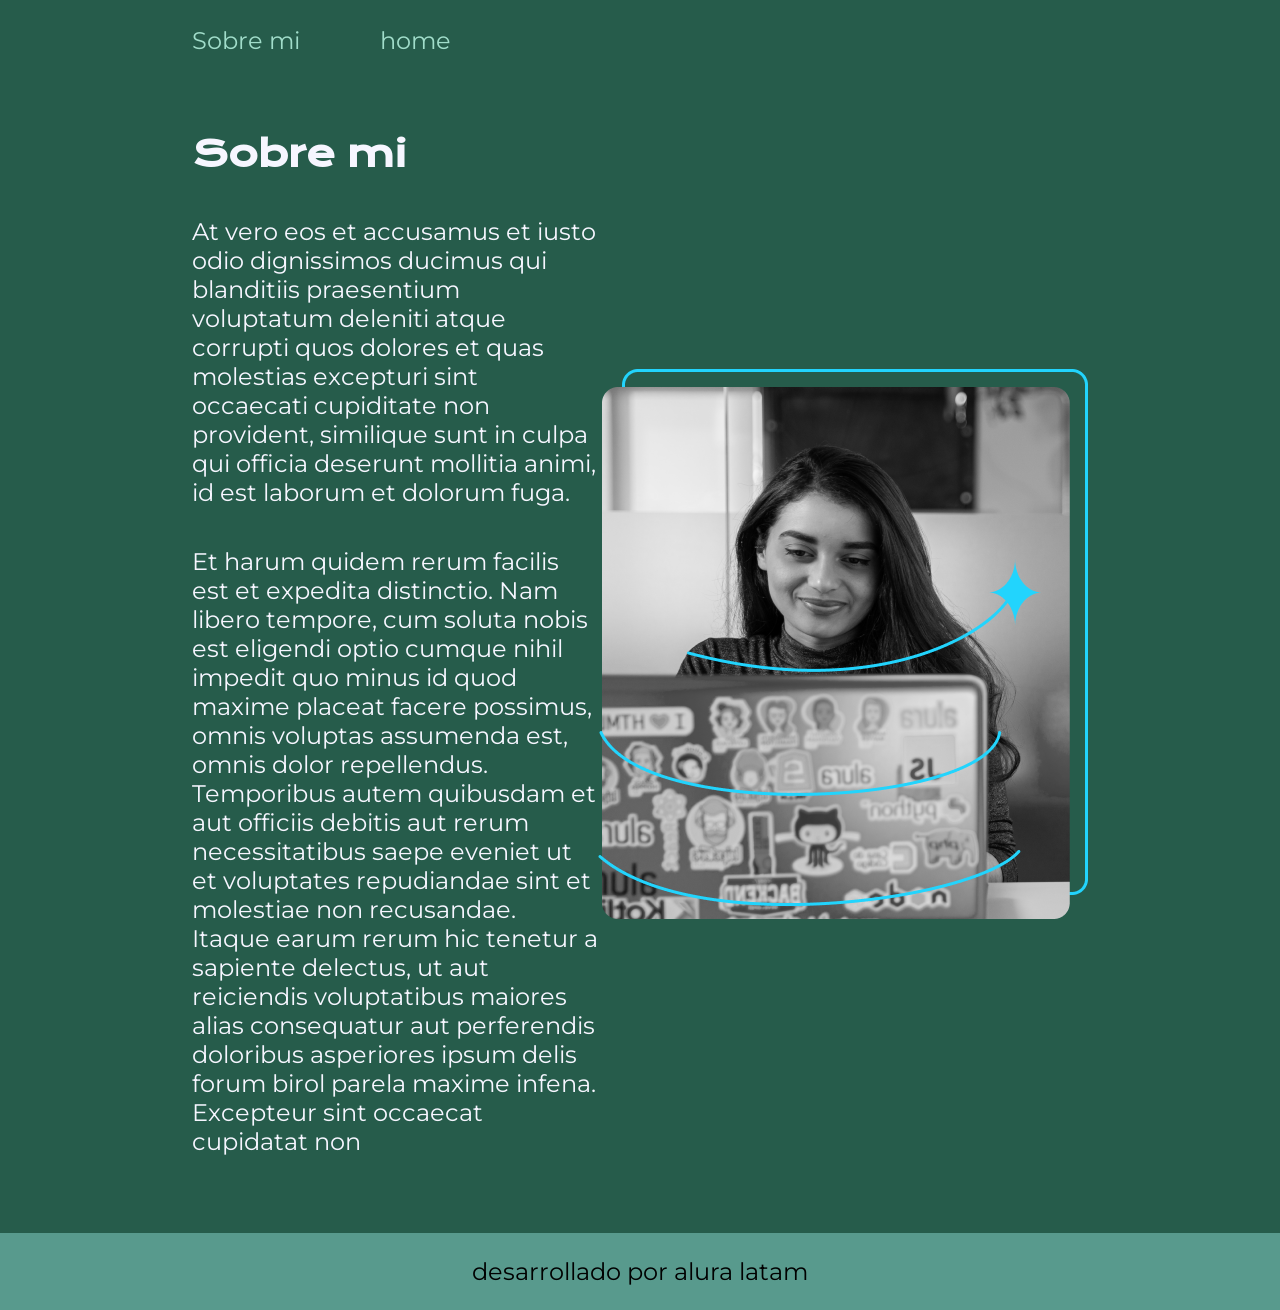
==== sobre-mi.html @ 53257da1 "version uno de un ejemplo de curriculum" ====
<!DOCTYPE html>
<html lang="en">
<head>
    <meta charset="UTF-8">
    <meta name="viewport" content="width=device-width, initial-scale=1.0">
    <title>Sobre mi</title>
    <link rel="stylesheet" href="./styles/stile.css">
</head>
<body>

    <header class="header">
        <nav class="header-menu">
            <a class="header-menu-link" href="sobre-mi.html">Sobre mi</a>
            <a class="header-menu-link" href="index.html">home</a>
        </nav>
    </header>

    <main class="presentacion">
        <section class="texto-presentacion">
            <h1 class="titulo-presentacion">Sobre mi</h1>
            <p class="parrafo-presentacion">At vero eos et accusamus et iusto odio dignissimos ducimus qui
            blanditiis praesentium voluptatum deleniti atque corrupti quos 
            dolores et quas molestias excepturi sint occaecati cupiditate non 
            provident, similique sunt in culpa qui officia deserunt mollitia 
            animi, id est laborum et dolorum fuga.</p>

            <p class="parrafo-presentacion">Et harum quidem rerum facilis est et expedita distinctio. 
            Nam libero tempore, cum soluta nobis est eligendi optio cumque 
            nihil impedit quo minus id quod maxime placeat facere possimus, 
            omnis voluptas assumenda est, omnis dolor repellendus. Temporibus 
            autem quibusdam et aut officiis debitis aut rerum necessitatibus 
            saepe eveniet ut et voluptates repudiandae sint et molestiae non 
            recusandae. Itaque earum rerum hic tenetur a sapiente delectus, ut
            aut reiciendis voluptatibus maiores alias consequatur aut 
            perferendis doloribus asperiores ipsum delis forum birol parela 
            maxime infena. Excepteur sint occaecat cupidatat non</p>
        </section>

        <img src="./icons redes sociales/image.png" alt="iamgen de ana g">
    </main>

    <footer class="footer">
        <p>desarrollado por alura latam</p>
    </footer>
    
</body>
</html>
---- styles/stile.css ----
@import url('https://fonts.googleapis.com/css2?family=Krona+One&family=Montserrat:ital,wght@0,100..900;1,100..900&display=swap');

:root {
    --color-primario: #265C4B;
    --color-secundario: #589A8D;
    --color-terciario: #A1DDCA;
    --color-cuaternario: #F6F6FF;
    --color-hover: rgb(12, 41, 31);
    --color-footer: #000000;

    --fuente-montserrat: 'Montserrat', sans-serif;
    --fuente-krona: 'Krona One', sans-serif;
}

* {
    padding: 0;
    margin: 0;
}

body{
    background-color: var(--color-primario);
    color: var(--color-cuaternario);
    box-sizing: border-box;
}

.header{
    padding: 2% 0% 0% 15%;
    
}

.header-menu{
    display: flex;
    gap: 80px;

}

.header-menu-link{
    font-family: var(--fuente-montserrat);
    font-size: 24px;
    font-weight: 600px;
    color: var(--color-terciario);
    text-decoration: none;
}

.presentacion{
    display: flex;
    align-items: center;
    margin: 6% 15%;
    justify-content: space-between;
}

.texto-presentacion{
    width: 50%;
    display: flex;
    flex-direction: column;
    gap: 40px;
}

.titulo-presentacion{
    font-size: 36px;
    font-family: var(--fuente-krona);
}

.titulo-destaque {
    color: var(--color-secundario);
}

.parrafo-presentacion{
    font-size: 24px;
    font-family: var(--fuente-montserrat);
}

.redes-presentacion{
    display: flex;
    justify-content: space-between;
    flex-direction: column;
    align-items: center;
    gap: 32px;

}

.redes-presentacion-link{
    width: 378px;
    text-align: center;
    padding: 21.5px 0;
    border-radius: 8px;
    font-family: var(--fuente-montserrat);
    font-size: 24px;
    font-weight: 600px;
    text-decoration: none;
    color: var(--color-cuaternario);
    border: 2px solid var(--color-secundario);
    display: flex;
    justify-content: center;
    gap: 10px;
}

.presentacion-enlaces-subtitulo{
    font-family: var(--fuente-krona);
    font-size: 24px;
    font-weight: 400px;
}

.redes-presentacion-link:hover{
    background-color: var(--color-hover);
}

.footer{
    background-color: var(--color-secundario);
    padding: 24px;
    color: var(--color-footer);
    text-align: center;
    font-family: var(--fuente-montserrat);
    font-size: 24px;
    font-weight: 400px;
}
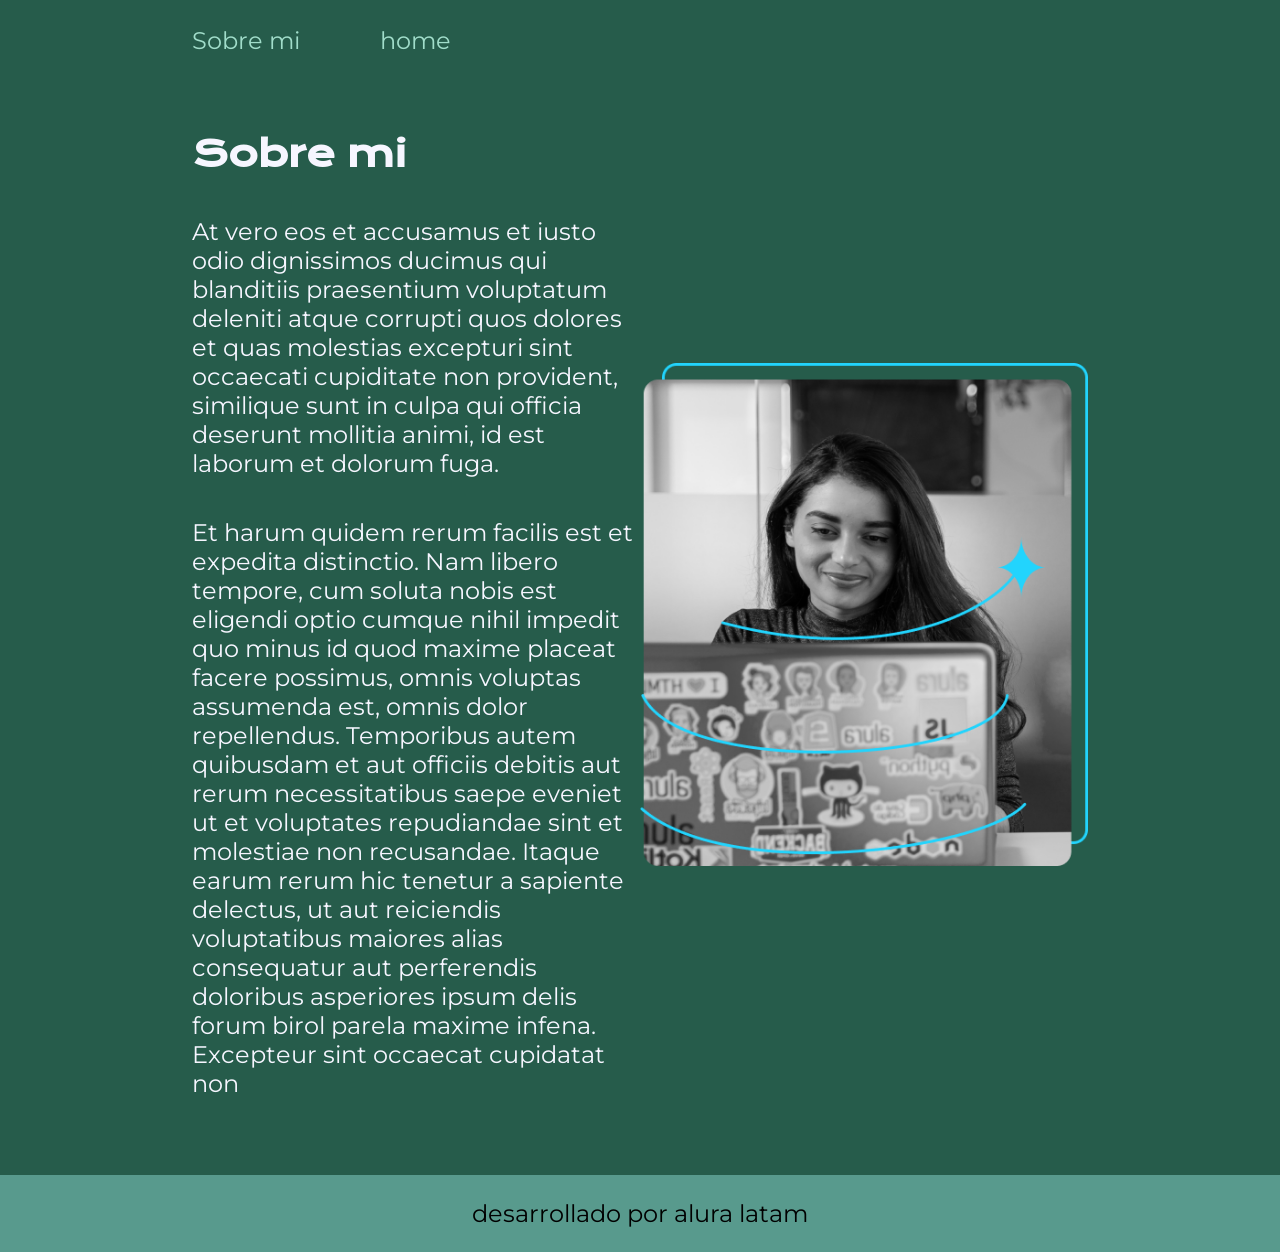
==== commit 83b94703: "poniendo el proyecto en responsive" ====
--- a/sobre-mi.html
+++ b/sobre-mi.html
@@ -36,7 +36,7 @@
             maxime infena. Excepteur sint occaecat cupidatat non</p>
         </section>
 
-        <img src="./icons redes sociales/image.png" alt="iamgen de ana g">
+        <img class="imagen" src="./icons redes sociales/image.png" alt="iamgen de ana g">
     </main>
 
     <footer class="footer">
--- a/styles/stile.css
+++ b/styles/stile.css
@@ -36,10 +36,14 @@
 
 .header-menu-link{
     font-family: var(--fuente-montserrat);
-    font-size: 24px;
+    font-size: 1.5rem;
     font-weight: 600px;
     color: var(--color-terciario);
     text-decoration: none;
+}
+
+.imagen{
+    width: 50%;
 }
 
 .presentacion{
@@ -57,7 +61,7 @@
 }
 
 .titulo-presentacion{
-    font-size: 36px;
+    font-size: 2.25rem;
     font-family: var(--fuente-krona);
 }
 
@@ -66,7 +70,7 @@
 }
 
 .parrafo-presentacion{
-    font-size: 24px;
+    font-size: 1.5rem;
     font-family: var(--fuente-montserrat);
 }
 
@@ -85,8 +89,8 @@
     padding: 21.5px 0;
     border-radius: 8px;
     font-family: var(--fuente-montserrat);
-    font-size: 24px;
-    font-weight: 600px;
+    font-size: 1.5rem;
+    font-weight: 50%;
     text-decoration: none;
     color: var(--color-cuaternario);
     border: 2px solid var(--color-secundario);
@@ -97,8 +101,8 @@
 
 .presentacion-enlaces-subtitulo{
     font-family: var(--fuente-krona);
-    font-size: 24px;
-    font-weight: 400px;
+    font-size: 1.5rem;
+    font-weight: 50%;
 }
 
 .redes-presentacion-link:hover{
@@ -107,12 +111,32 @@
 
 .footer{
     background-color: var(--color-secundario);
-    padding: 24px;
+    padding: 1.5rem;
     color: var(--color-footer);
     text-align: center;
     font-family: var(--fuente-montserrat);
-    font-size: 24px;
+    font-size: 1.5rem;
     font-weight: 400px;
+}
+
+@media (max-width: 1200px){
+
+    .header{
+        padding: 10%;
+    }
+
+    .header-menu{
+        justify-content: center;
+    }
+    .presentacion{
+        flex-direction: column-reverse;
+        gap: 40px;
+        padding: 5%;
+    }
+
+    .texto-presentacion{
+        width: auto;
+    }
 }
 
 
